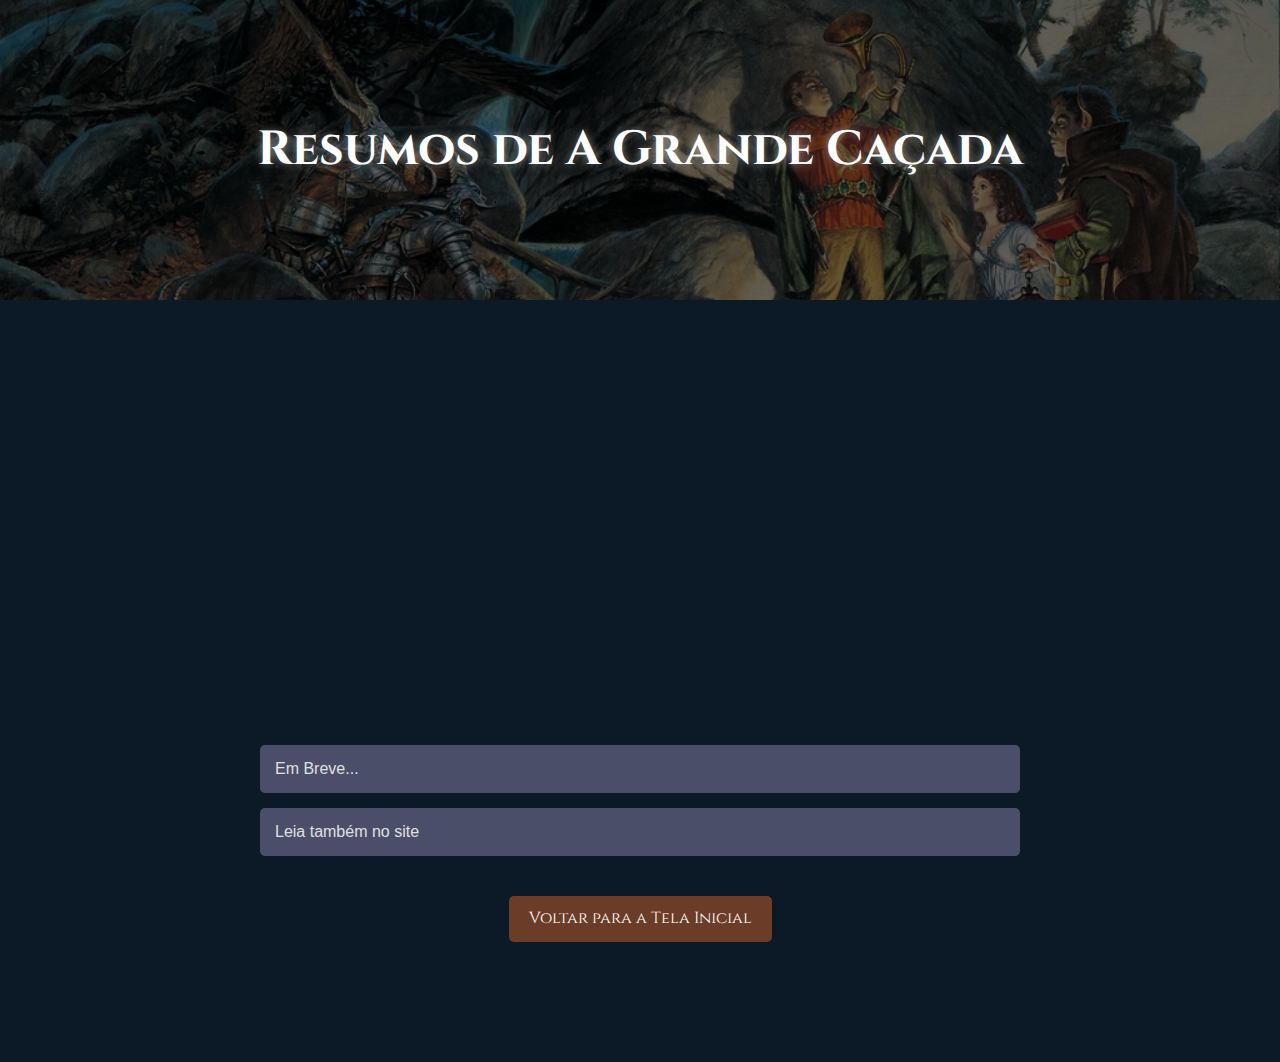
==== resumos/a-grande-cacada.html @ a12f1127 "first commit" ====
<!DOCTYPE html>
<html lang="pt-BR">
<head>
    <meta charset="UTF-8">
    <meta name="viewport" content="width=device-width, initial-scale=1.0">
    <link rel="stylesheet" href="style.css">
    <title>Resumo - A Grande Caçada</title>
</head>
<body>
    <!-- Banner Dinâmico -->
    <div class="banner-lc" id="bannerLC" style="background-image: url('/images/Banners/BannerGreat-Hunt.jpg');">
        <div class="banner-overlay">
            <div class="banner-conteudo">
                <h1>Resumos de A Grande Caçada</h1>
            </div>
        </div>
    </div>

    <!-- Conteúdo da página -->

    <div class="container videos">
        <div class="video-wrapper">
            <iframe 
            src="https://www.youtube.com/embed/X1zLxk5Ua4g?si=8xgHzm1GGfPLf7S3" 
            title="YouTube video player" 
            allow="accelerometer; autoplay; clipboard-write; encrypted-media; gyroscope; picture-in-picture; web-share" 
            referrerpolicy="strict-origin-when-cross-origin" 
            allowfullscreen>
            </iframe>
        </div>
    </div>     

    <div class="container container-resumos">
        <div class="acordeao">
            <button class="acordeao-botao">Em Breve...</button>
            <div class="acordeao-conteudo">
                <p>Essa será a leitura após a LC atual. Até breve!! :)</p>
            </div>
        </div>

        <div class="acordeao">
            <button class="acordeao-botao">Leia também no site</button>
            <div class="acordeao-conteudo">
                <p>Leia também no site <a href="https://www.umbookaholic.com/2020/04/resumo-grande-cacada.html" target="_blank" rel="noopener noreferrer">Umbookaholic.</a></p>
            </div>
        </div>

        <a href="/" class="botao-cronograma">Voltar para a Tela Inicial</a>
    </div>

    <script>
        document.addEventListener('DOMContentLoaded', () => {
            // Configuração do acordeão
            const acordeaoBotoes = document.querySelectorAll('.acordeao-botao');
            acordeaoBotoes.forEach(botao => {
                botao.addEventListener('click', function() {
                    this.classList.toggle('ativo');
                    const conteudo = this.nextElementSibling;
                    conteudo.style.display = conteudo.style.display === 'block' ? 'none' : 'block';
                });
            });
        });
    </script>
</body>
</html>
---- resumos/style.css ----
@import url('https://fonts.googleapis.com/css2?family=Cinzel:wght@400;700&family=Merriweather:wght@300;400;700&display=swap');

        :root {
            --cor-fundo: #0C1927;
            --cor-texto-primaria: #e0e0e0;
            --cor-destaque: #4a4e69;
            --cor-secundaria: #223F59;
        }

        * {
            margin: 0;
            padding: 0;
            box-sizing: border-box;
        }

        body {
            font-family: 'Merriweather', serif;
            background-color: var(--cor-fundo);
            color: var(--cor-texto-primaria);
            line-height: 1.6;
        }

        .container {
            max-width: 1200px;
            margin: 0 auto;
            padding: 0 15px;
        }

        .secao-titulo {
            text-align: center;
            font-family: 'Cinzel', serif;
            margin-bottom: 30px;
            color: var(--cor-texto-primaria);
        }

        .acordeao {
            margin-bottom: 15px;
        }

        .acordeao-botao {
            background-color: var(--cor-destaque);
            color: var(--cor-texto-primaria);
            border: none;
            padding: 15px;
            width: 100%;
            text-align: left;
            outline: none;
            font-size: 16px;
            cursor: pointer;
            border-radius: 5px;
        }

        .acordeao-conteudo {
            background-color: var(--cor-secundaria);
            display: none;
            overflow: hidden;
            padding: 15px;
            border-radius: 5px;
        }

        .acordeao-conteudo a {
            color: #f8d878;
            text-decoration: none;
           
            
            .link-cronograma:hover {
            color: #c8a415;
            }
        }

        .acordeao-conteudo a:hover {
            color: #c8a415;
        }

        .acordeao-conteudo p:not(:last-child) {
            margin-bottom: 16px;
        }

        .acordeao-botao.ativo + .acordeao-conteudo {
            display: block;
        }

        .videos {
            display: flex;
            justify-content: center; 
            align-items: center; 
            width: 100%;
            padding: 40px; 
          }
        
        .video-wrapper {
        position: relative;
        width: 560px; 
        height: 315px;
        margin: 0 auto;
        }
    
        iframe {
        position: absolute;
        top: 0;
        left: 0;
        width: 100%; /* Ajusta automaticamente à largura */
        height: 100%; /* Ajusta automaticamente à altura */
        border: none;
        }

        .container-resumos {
            max-width: 800px;
            margin: 0 auto;
            padding: 20px;
        }

        /* Estilo para o banner */
        .banner-lc {
            position: relative;
            height: 300px; /* Ajuste conforme necessário */
            background-size: cover;
            background-position: center;
            display: flex;
            align-items: center;
            justify-content: center;
            margin-bottom: 30px; /* Espaço abaixo do banner */
        }
        
        .banner-overlay {
            position: absolute;
            top: 0;
            left: 0;
            width: 100%;
            height: 100%;
            background: rgba(0, 0, 0, 0.6); /* Sobreposição semitransparente */
            display: flex;
            align-items: center;
            justify-content: center;
        }
        
        .banner-conteudo h1 {
            color: white;
            font-size: 3rem;
            font-family: 'Cinzel', serif;
            text-shadow: 0 0 10px rgba(255, 255, 255, 0.5);
        }

        /* Estilo para o conteúdo da página */
        .container-resumos {
            padding: 20px;
            margin-bottom: 100px; /* Garante que o botão não sobreponha o conteúdo */
        }

        /* Estilo para o botão de voltar */
        .botao-cronograma {
            display: inline-block;
            padding: 10px 20px;
            background-color: #6b3c27;
            color: white;
            text-decoration: none;
            border-radius: 5px;
            font-family: 'Cinzel', serif;
            text-align: center;
            margin: 40px auto 0; /* Centraliza o botão */
            display: block; /* Torna o botão um bloco para centralizar */
            width: fit-content; /* Ajusta o tamanho do botão conforme o conteúdo */
        }

        /* Efeito hover no botão */
        .botao-cronograma:hover {
            background-color: #9a5b3e;
        }

        /* Estilo para as quotes */
        .quote {
            font-style: italic;
            margin: 15px 0;
            padding: 10px 15px;
            border-left: 3px solid #aaa; /* Borda discreta */
            background-color: rgba(0, 0, 0, 0.05); /* Fundo translúcido */
        }
        
        /* Estilo para a referência de página */
        .quote .page {
            font-size: 0.9em;
            color: #777; /* Cor mais clara para a numeração */
        }
        
        /* Imagens com tamanho fixo */
        .img-fixed {
            display: block;
            max-width: 100%; /* Evita que exceda o tamanho do acordeão */
            height: auto;
            max-height: 200px; /* Limita a altura máxima */
            margin: 10px auto; /* Centraliza a imagem */
        }


        /* Media Queries para dispositivos móveis */
        @media (max-width: 768px) {
            /* Ajuste no título */
            .secao-titulo {
                font-size: 1.5rem;
                padding: 0 10px;
            }

            /* Ajuste no conteúdo */
            .container-resumos {
                padding: 15px;
            }

            /* Ajuste no banner */
            .banner-lc {
                height: 250px; /* Reduz a altura do banner para mobile */
            }

            .banner-conteudo h1 {
                font-size: 2rem; /* Ajusta o tamanho da fonte do título no banner */
                text-align: center;
                padding: 0 15px;
            }

            .videos {
                display: flex;
                justify-content: center; /* Centraliza horizontalmente */
                align-items: center; /* Centraliza verticalmente */
                width: 100%; /* Garante que o container ocupe toda a largura disponível */
                padding: 20px; /* Adiciona espaçamento para evitar que o vídeo fique muito perto das bordas */
              }
            
              .video-wrapper {
                position: relative;
                width: 100%; /* Ocupa toda a largura disponível */
                padding-top: 56.25%; /* Proporção de 16:9 (9/16 * 100) */
                max-width: 90%; /* Limita a largura para 90% da tela */
                margin: 0 auto; /* Centraliza o vídeo */
              }
            
              iframe {
                position: absolute;
                top: 0;
                left: 0;
                width: 100%; /* Ajusta automaticamente à largura */
                height: 100%; /* Ajusta automaticamente à altura */
                border: none;
              }

            /* Ajustes para o acordeão */
            .acordeao-botao {
                font-size: 14px;
                padding: 12px;
            }

            .acordeao-conteudo {
                padding: 12px;
            }

            /* Ajustes para o botão de cronograma */
            .botao-cronograma {
                width: 100%; /* Torna o botão mais responsivo em dispositivos móveis */
                padding: 12px 0;
                font-size: 16px;
            }
        }

        @media (min-width: 769px) and (max-width: 1024px) {
            .videos {
              display: flex;
              justify-content: center; /* Centraliza horizontalmente */
              align-items: center; /* Centraliza verticalmente */
              width: 100%;
              padding: 20px; /* Adiciona espaçamento */
            }
          
            .video-wrapper {
              position: relative;
              width: 80%; /* O vídeo ocupa 80% da largura da tela */
              padding-top: 56.25%; /* Proporção de 16:9 */
              margin: 0 auto; /* Centraliza o vídeo */
            }
          
            iframe {
              position: absolute;
              top: 0;
              left: 0;
              width: 100%; /* Ajusta automaticamente à largura */
              height: 100%; /* Ajusta automaticamente à altura */
              border: none;
            }
          }
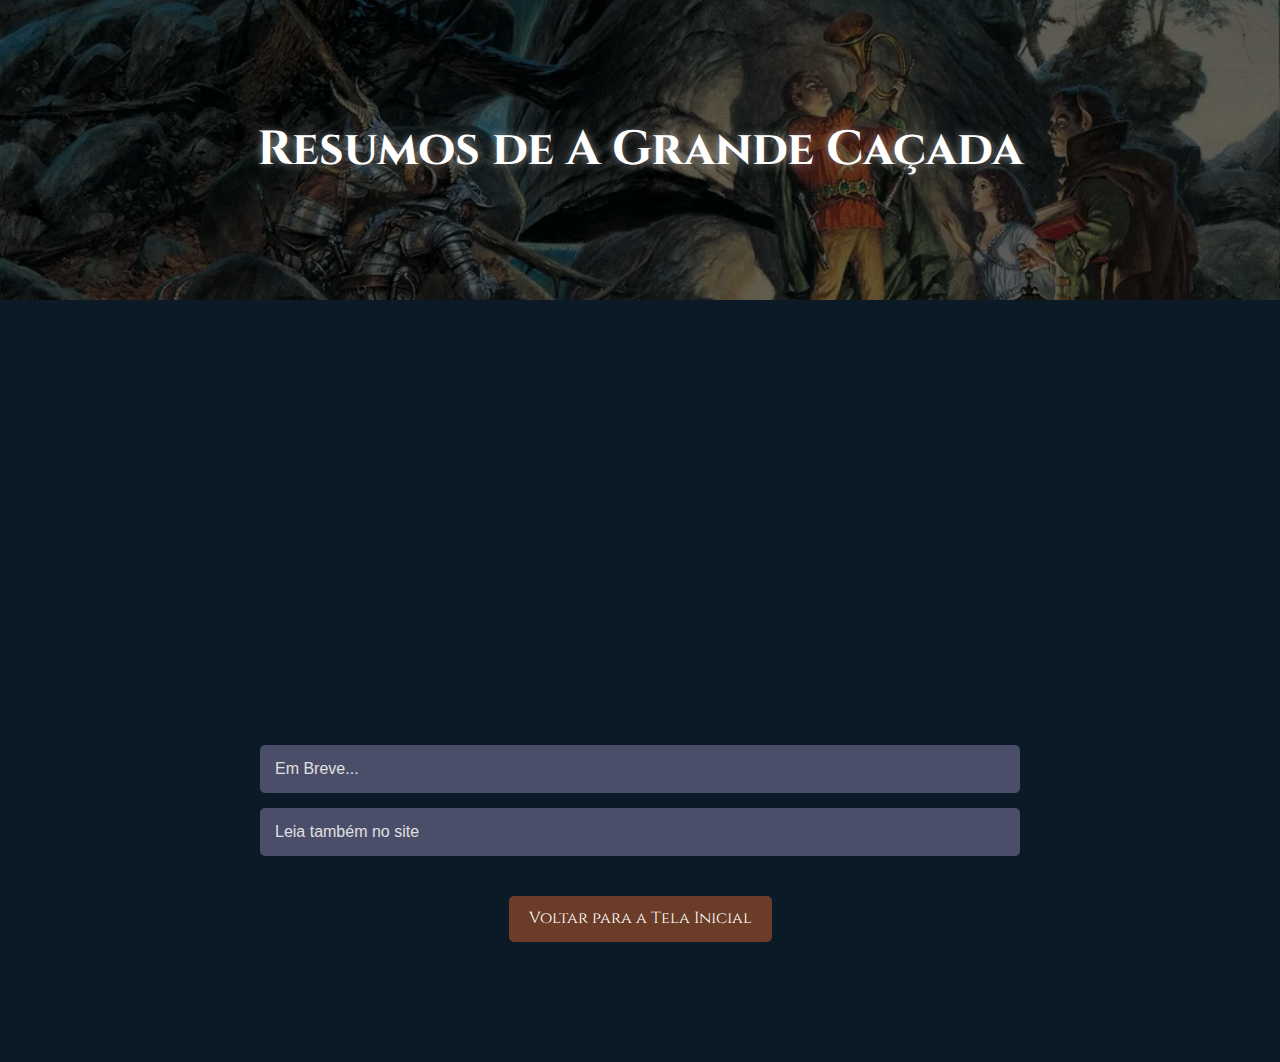
==== commit 3081a620: "feat: webp images" ====
--- a/resumos/a-grande-cacada.html
+++ b/resumos/a-grande-cacada.html
@@ -8,7 +8,7 @@
 </head>
 <body>
     <!-- Banner Dinâmico -->
-    <div class="banner-lc" id="bannerLC" style="background-image: url('/images/Banners/BannerGreat-Hunt.jpg');">
+    <div class="banner-lc" id="bannerLC" style="background-image: url('/images/Banners/BannerGreat-Hunt.webp');">
         <div class="banner-overlay">
             <div class="banner-conteudo">
                 <h1>Resumos de A Grande Caçada</h1>
--- a/resumos/style.css
+++ b/resumos/style.css
@@ -1,101 +1,239 @@
 @import url('https://fonts.googleapis.com/css2?family=Cinzel:wght@400;700&family=Merriweather:wght@300;400;700&display=swap');
 
-        :root {
-            --cor-fundo: #0C1927;
-            --cor-texto-primaria: #e0e0e0;
-            --cor-destaque: #4a4e69;
-            --cor-secundaria: #223F59;
+:root {
+    --cor-fundo: #0C1927;
+    --cor-texto-primaria: #e0e0e0;
+    --cor-destaque: #4a4e69;
+    --cor-secundaria: #223F59;
+}
+
+* {
+    margin: 0;
+    padding: 0;
+    box-sizing: border-box;
+}
+
+body {
+    font-family: 'Merriweather', serif;
+    background-color: var(--cor-fundo);
+    color: var(--cor-texto-primaria);
+    line-height: 1.6;
+}
+
+.container {
+    max-width: 1200px;
+    margin: 0 auto;
+    padding: 0 15px;
+}
+
+.secao-titulo {
+    text-align: center;
+    font-family: 'Cinzel', serif;
+    margin-bottom: 30px;
+    color: var(--cor-texto-primaria);
+}
+
+.acordeao {
+    margin-bottom: 15px;
+}
+
+.acordeao-botao {
+    background-color: var(--cor-destaque);
+    color: var(--cor-texto-primaria);
+    border: none;
+    padding: 15px;
+    width: 100%;
+    text-align: left;
+    outline: none;
+    font-size: 16px;
+    cursor: pointer;
+    border-radius: 5px;
+}
+
+.acordeao-conteudo {
+    background-color: var(--cor-secundaria);
+    display: none;
+    overflow: hidden;
+    padding: 15px;
+    border-radius: 5px;
+}
+
+.acordeao-conteudo a {
+    color: #f8d878;
+    text-decoration: none;
+    
+    
+    .link-cronograma:hover {
+    color: #c8a415;
+    }
+}
+
+.acordeao-conteudo a:hover {
+    color: #c8a415;
+}
+
+.acordeao-conteudo p:not(:last-child) {
+    margin-bottom: 16px;
+}
+
+.acordeao-botao.ativo + .acordeao-conteudo {
+    display: block;
+}
+
+.videos {
+    display: flex;
+    justify-content: center; 
+    align-items: center; 
+    width: 100%;
+    padding: 40px; 
+    }
+
+.video-wrapper {
+    position: relative;
+    width: 560px; 
+    height: 315px;
+    margin: 0 auto;
+}
+
+iframe {
+    position: absolute;
+    top: 0;
+    left: 0;
+    width: 100%; /* Ajusta automaticamente à largura */
+    height: 100%; /* Ajusta automaticamente à altura */
+    border: none;
+}
+
+.container-resumos {
+    max-width: 800px;
+    margin: 0 auto;
+    padding: 20px;
+}
+
+/* Estilo para o banner */
+.banner-lc {
+    position: relative;
+    height: 300px; /* Ajuste conforme necessário */
+    background-size: cover;
+    background-position: center;
+    display: flex;
+    align-items: center;
+    justify-content: center;
+    margin-bottom: 30px; /* Espaço abaixo do banner */
+}
+
+.banner-overlay {
+    position: absolute;
+    top: 0;
+    left: 0;
+    width: 100%;
+    height: 100%;
+    background: rgba(0, 0, 0, 0.6); /* Sobreposição semitransparente */
+    display: flex;
+    align-items: center;
+    justify-content: center;
+}
+
+.banner-conteudo h1 {
+    color: white;
+    font-size: 3rem;
+    font-family: 'Cinzel', serif;
+    text-shadow: 0 0 10px rgba(255, 255, 255, 0.5);
+}
+
+/* Estilo para o conteúdo da página */
+.container-resumos {
+    padding: 20px;
+    margin-bottom: 100px; /* Garante que o botão não sobreponha o conteúdo */
+}
+
+/* Estilo para o botão de voltar */
+.botao-cronograma {
+    display: inline-block;
+    padding: 10px 20px;
+    background-color: #6b3c27;
+    color: white;
+    text-decoration: none;
+    border-radius: 5px;
+    font-family: 'Cinzel', serif;
+    text-align: center;
+    margin: 40px auto 0; /* Centraliza o botão */
+    display: block; /* Torna o botão um bloco para centralizar */
+    width: fit-content; /* Ajusta o tamanho do botão conforme o conteúdo */
+}
+
+/* Efeito hover no botão */
+.botao-cronograma:hover {
+    background-color: #9a5b3e;
+}
+
+/* Estilo para as quotes */
+.quote {
+    font-style: italic;
+    margin: 15px 0;
+    padding: 10px 15px;
+    border-left: 3px solid #aaa; /* Borda discreta */
+    background-color: rgba(0, 0, 0, 0.05); /* Fundo translúcido */
+}
+
+/* Estilo para a referência de página */
+.quote .page {
+    font-size: 0.9em;
+    color: #777; /* Cor mais clara para a numeração */
+}
+
+/* Imagens com tamanho fixo */
+.img-fixed {
+    display: block;
+    max-width: 100%; /* Evita que exceda o tamanho do acordeão */
+    height: auto;
+    max-height: 200px; /* Limita a altura máxima */
+    margin: 10px auto; /* Centraliza a imagem */
+}
+
+
+/* Media Queries para dispositivos móveis */
+@media (max-width: 768px) {
+    /* Ajuste no título */
+    .secao-titulo {
+        font-size: 1.5rem;
+        padding: 0 10px;
+    }
+
+    /* Ajuste no conteúdo */
+    .container-resumos {
+        padding: 15px;
+    }
+
+    /* Ajuste no banner */
+    .banner-lc {
+        height: 250px; /* Reduz a altura do banner para mobile */
+    }
+
+    .banner-conteudo h1 {
+        font-size: 2rem; /* Ajusta o tamanho da fonte do título no banner */
+        text-align: center;
+        padding: 0 15px;
+    }
+
+    .videos {
+        display: flex;
+        justify-content: center; /* Centraliza horizontalmente */
+        align-items: center; /* Centraliza verticalmente */
+        width: 100%; /* Garante que o container ocupe toda a largura disponível */
+        padding: 0px; /* Adiciona espaçamento para evitar que o vídeo fique muito perto das bordas */
         }
-
-        * {
-            margin: 0;
-            padding: 0;
-            box-sizing: border-box;
+    
+    .video-wrapper {
+        position: relative;
+        width: 100%; /* Ocupa toda a largura disponível */
+        height: 100%;
+        padding-top: 56.25%; /* Proporção de 16:9 (9/16 * 100) */
+        max-width: 90%; /* Limita a largura para 90% da tela */
+        margin: 0 auto; /* Centraliza o vídeo */
         }
-
-        body {
-            font-family: 'Merriweather', serif;
-            background-color: var(--cor-fundo);
-            color: var(--cor-texto-primaria);
-            line-height: 1.6;
-        }
-
-        .container {
-            max-width: 1200px;
-            margin: 0 auto;
-            padding: 0 15px;
-        }
-
-        .secao-titulo {
-            text-align: center;
-            font-family: 'Cinzel', serif;
-            margin-bottom: 30px;
-            color: var(--cor-texto-primaria);
-        }
-
-        .acordeao {
-            margin-bottom: 15px;
-        }
-
-        .acordeao-botao {
-            background-color: var(--cor-destaque);
-            color: var(--cor-texto-primaria);
-            border: none;
-            padding: 15px;
-            width: 100%;
-            text-align: left;
-            outline: none;
-            font-size: 16px;
-            cursor: pointer;
-            border-radius: 5px;
-        }
-
-        .acordeao-conteudo {
-            background-color: var(--cor-secundaria);
-            display: none;
-            overflow: hidden;
-            padding: 15px;
-            border-radius: 5px;
-        }
-
-        .acordeao-conteudo a {
-            color: #f8d878;
-            text-decoration: none;
-           
-            
-            .link-cronograma:hover {
-            color: #c8a415;
-            }
-        }
-
-        .acordeao-conteudo a:hover {
-            color: #c8a415;
-        }
-
-        .acordeao-conteudo p:not(:last-child) {
-            margin-bottom: 16px;
-        }
-
-        .acordeao-botao.ativo + .acordeao-conteudo {
-            display: block;
-        }
-
-        .videos {
-            display: flex;
-            justify-content: center; 
-            align-items: center; 
-            width: 100%;
-            padding: 40px; 
-          }
-        
-        .video-wrapper {
-        position: relative;
-        width: 560px; 
-        height: 315px;
-        margin: 0 auto;
-        }
-    
-        iframe {
+    
+    iframe {
         position: absolute;
         top: 0;
         left: 0;
@@ -104,183 +242,56 @@
         border: none;
         }
 
-        .container-resumos {
-            max-width: 800px;
-            margin: 0 auto;
-            padding: 20px;
-        }
-
-        /* Estilo para o banner */
-        .banner-lc {
-            position: relative;
-            height: 300px; /* Ajuste conforme necessário */
-            background-size: cover;
-            background-position: center;
-            display: flex;
-            align-items: center;
-            justify-content: center;
-            margin-bottom: 30px; /* Espaço abaixo do banner */
-        }
-        
-        .banner-overlay {
-            position: absolute;
-            top: 0;
-            left: 0;
-            width: 100%;
-            height: 100%;
-            background: rgba(0, 0, 0, 0.6); /* Sobreposição semitransparente */
-            display: flex;
-            align-items: center;
-            justify-content: center;
-        }
-        
-        .banner-conteudo h1 {
-            color: white;
-            font-size: 3rem;
-            font-family: 'Cinzel', serif;
-            text-shadow: 0 0 10px rgba(255, 255, 255, 0.5);
-        }
-
-        /* Estilo para o conteúdo da página */
-        .container-resumos {
-            padding: 20px;
-            margin-bottom: 100px; /* Garante que o botão não sobreponha o conteúdo */
-        }
-
-        /* Estilo para o botão de voltar */
-        .botao-cronograma {
-            display: inline-block;
-            padding: 10px 20px;
-            background-color: #6b3c27;
-            color: white;
-            text-decoration: none;
-            border-radius: 5px;
-            font-family: 'Cinzel', serif;
-            text-align: center;
-            margin: 40px auto 0; /* Centraliza o botão */
-            display: block; /* Torna o botão um bloco para centralizar */
-            width: fit-content; /* Ajusta o tamanho do botão conforme o conteúdo */
-        }
-
-        /* Efeito hover no botão */
-        .botao-cronograma:hover {
-            background-color: #9a5b3e;
-        }
-
-        /* Estilo para as quotes */
-        .quote {
-            font-style: italic;
-            margin: 15px 0;
-            padding: 10px 15px;
-            border-left: 3px solid #aaa; /* Borda discreta */
-            background-color: rgba(0, 0, 0, 0.05); /* Fundo translúcido */
-        }
-        
-        /* Estilo para a referência de página */
-        .quote .page {
-            font-size: 0.9em;
-            color: #777; /* Cor mais clara para a numeração */
-        }
-        
-        /* Imagens com tamanho fixo */
-        .img-fixed {
-            display: block;
-            max-width: 100%; /* Evita que exceda o tamanho do acordeão */
-            height: auto;
-            max-height: 200px; /* Limita a altura máxima */
-            margin: 10px auto; /* Centraliza a imagem */
-        }
-
-
-        /* Media Queries para dispositivos móveis */
-        @media (max-width: 768px) {
-            /* Ajuste no título */
-            .secao-titulo {
-                font-size: 1.5rem;
-                padding: 0 10px;
-            }
-
-            /* Ajuste no conteúdo */
-            .container-resumos {
-                padding: 15px;
-            }
-
-            /* Ajuste no banner */
-            .banner-lc {
-                height: 250px; /* Reduz a altura do banner para mobile */
-            }
-
-            .banner-conteudo h1 {
-                font-size: 2rem; /* Ajusta o tamanho da fonte do título no banner */
-                text-align: center;
-                padding: 0 15px;
-            }
-
-            .videos {
-                display: flex;
-                justify-content: center; /* Centraliza horizontalmente */
-                align-items: center; /* Centraliza verticalmente */
-                width: 100%; /* Garante que o container ocupe toda a largura disponível */
-                padding: 20px; /* Adiciona espaçamento para evitar que o vídeo fique muito perto das bordas */
-              }
-            
-              .video-wrapper {
-                position: relative;
-                width: 100%; /* Ocupa toda a largura disponível */
-                padding-top: 56.25%; /* Proporção de 16:9 (9/16 * 100) */
-                max-width: 90%; /* Limita a largura para 90% da tela */
-                margin: 0 auto; /* Centraliza o vídeo */
-              }
-            
-              iframe {
-                position: absolute;
-                top: 0;
-                left: 0;
-                width: 100%; /* Ajusta automaticamente à largura */
-                height: 100%; /* Ajusta automaticamente à altura */
-                border: none;
-              }
-
-            /* Ajustes para o acordeão */
-            .acordeao-botao {
-                font-size: 14px;
-                padding: 12px;
-            }
-
-            .acordeao-conteudo {
-                padding: 12px;
-            }
-
-            /* Ajustes para o botão de cronograma */
-            .botao-cronograma {
-                width: 100%; /* Torna o botão mais responsivo em dispositivos móveis */
-                padding: 12px 0;
-                font-size: 16px;
-            }
-        }
-
-        @media (min-width: 769px) and (max-width: 1024px) {
-            .videos {
-              display: flex;
-              justify-content: center; /* Centraliza horizontalmente */
-              align-items: center; /* Centraliza verticalmente */
-              width: 100%;
-              padding: 20px; /* Adiciona espaçamento */
-            }
-          
-            .video-wrapper {
-              position: relative;
-              width: 80%; /* O vídeo ocupa 80% da largura da tela */
-              padding-top: 56.25%; /* Proporção de 16:9 */
-              margin: 0 auto; /* Centraliza o vídeo */
-            }
-          
-            iframe {
-              position: absolute;
-              top: 0;
-              left: 0;
-              width: 100%; /* Ajusta automaticamente à largura */
-              height: 100%; /* Ajusta automaticamente à altura */
-              border: none;
-            }
-          }+    /* Ajustes para o acordeão */
+    .acordeao-botao {
+        font-size: 14px;
+        padding: 12px;
+    }
+
+    .acordeao-conteudo {
+        padding: 12px;
+    }
+
+    /* Ajustes para o botão de cronograma */
+    .botao-cronograma {
+        width: 100%; /* Torna o botão mais responsivo em dispositivos móveis */
+        padding: 12px 0;
+        font-size: 16px;
+    }
+
+    .container-resumos {
+        padding: 20px;
+        margin-bottom: 50px; /* Garante que o botão não sobreponha o conteúdo */
+    }
+}
+
+@media (min-width: 769px) and (max-width: 1024px) {
+    .videos {
+        display: flex;
+        justify-content: center; /* Centraliza horizontalmente */
+        align-items: center; /* Centraliza verticalmente */
+        width: 100%;
+        padding: 20px; /* Adiciona espaçamento */
+    }
+    
+    .video-wrapper {
+        position: relative;
+        width: 80%; /* O vídeo ocupa 80% da largura da tela */
+        padding-top: 56.25%; /* Proporção de 16:9 */
+        margin: 0 auto; /* Centraliza o vídeo */
+    }
+    
+    iframe {
+        position: absolute;
+        top: 0;
+        left: 0;
+        width: 100%; /* Ajusta automaticamente à largura */
+        height: 100%; /* Ajusta automaticamente à altura */
+        border: none;
+    }
+
+    .container-resumos {
+        padding: 20px;
+        margin-bottom: 50px; /* Garante que o botão não sobreponha o conteúdo */
+    }
+}